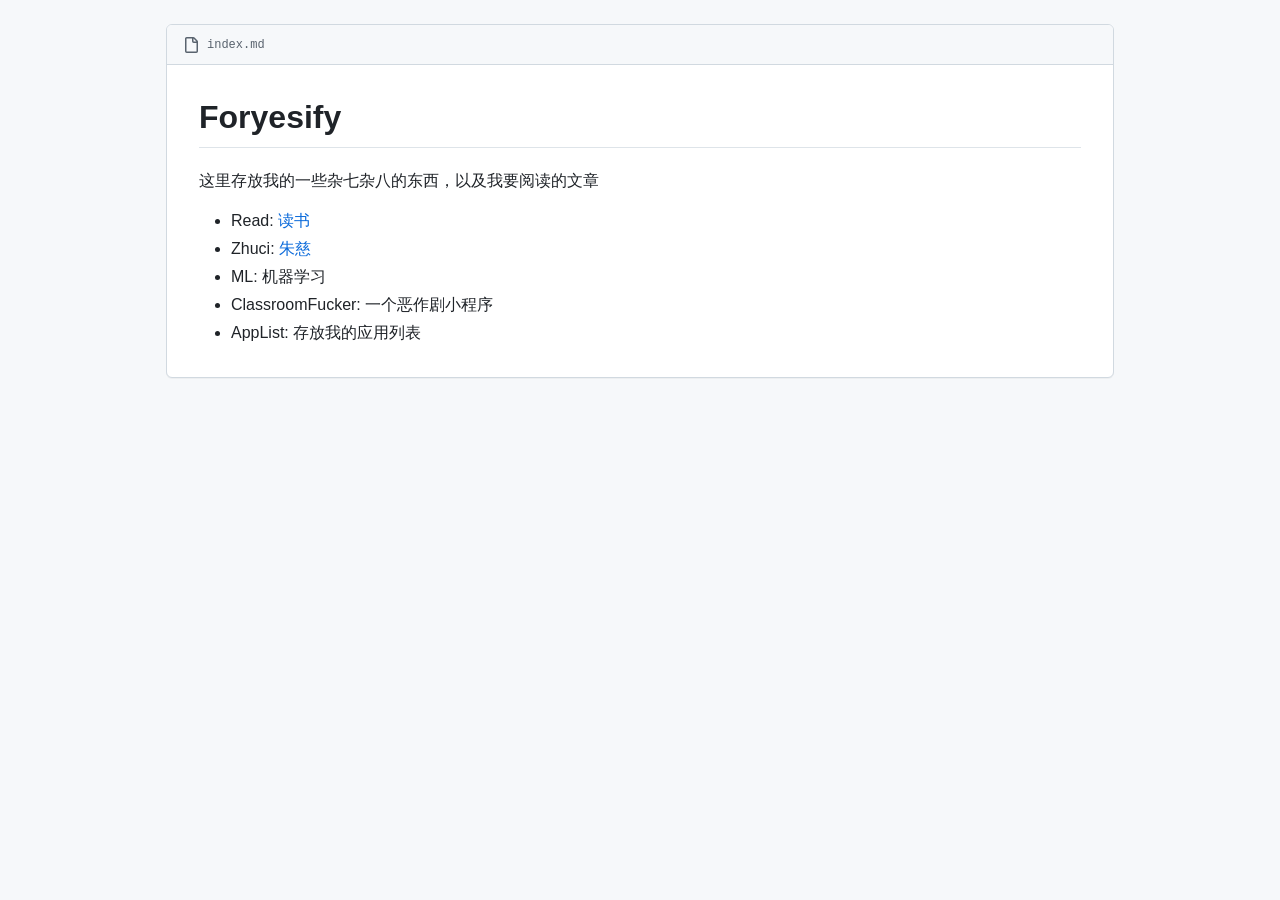
==== index.html @ 68f150b0 "dev: Zhuci" ====
<!DOCTYPE html>
<html lang="zh-CN">
<head>
  <meta charset="utf-8">
  <meta name="viewport" content="width=device-width, initial-scale=1">
  <meta name="color-scheme" content="light dark">
  <title>Foryesify</title>
  <style>
    :root {
      color-scheme: light dark;
      --fg: #1f2328;
      --fg-muted: #59636e;
      --accent: #0969da;
      --accent-hover: #0550ae;
      --canvas: #ffffff;
      --canvas-subtle: #f6f8fa;
      --border: #d1d9e0;
      --border-muted: #d1d9e0b3;
      --shadow: #1f23280a;
    }

    @media (prefers-color-scheme: dark) {
      :root {
        --fg: #e6edf3;
        --fg-muted: #9198a1;
        --accent: #4493f8;
        --accent-hover: #79b8ff;
        --canvas: #0d1117;
        --canvas-subtle: #151b23;
        --border: #3d444d;
        --border-muted: #3d444db3;
        --shadow: #01040966;
      }
    }

    * { box-sizing: border-box; }

    html,
    body {
      margin: 0;
      min-height: 100%;
    }

    body {
      color: var(--fg);
      background: var(--canvas-subtle);
      font-family: -apple-system, BlinkMacSystemFont, "Segoe UI", "Noto Sans", Helvetica, Arial, sans-serif, "Apple Color Emoji", "Segoe UI Emoji";
      font-size: 16px;
      line-height: 1.5;
    }

    .page {
      max-width: 1012px;
      margin: 0 auto;
      padding: 16px;
    }

    @media (min-width: 768px) {
      .page { padding: 24px 32px 40px; }
    }

    .file {
      overflow: hidden;
      background: var(--canvas);
      border: 1px solid var(--border);
      border-radius: 6px;
      box-shadow: 0 1px 0 var(--shadow);
    }

    .file-header {
      display: flex;
      align-items: center;
      gap: 8px;
      min-height: 40px;
      padding: 8px 16px;
      color: var(--fg-muted);
      background: var(--canvas-subtle);
      border-bottom: 1px solid var(--border);
      font-size: 12px;
      font-family: ui-monospace, SFMono-Regular, "SF Mono", Menlo, Consolas, "Liberation Mono", monospace;
    }

    .file-header svg {
      flex: none;
      fill: currentColor;
    }

    .markdown-body {
      padding: 32px;
      word-wrap: break-word;
    }

    .markdown-body > :first-child { margin-top: 0 !important; }
    .markdown-body > :last-child { margin-bottom: 0 !important; }

    .markdown-body h1,
    .markdown-body h2,
    .markdown-body h3,
    .markdown-body h4,
    .markdown-body h5,
    .markdown-body h6 {
      margin-top: 24px;
      margin-bottom: 16px;
      font-weight: 600;
      line-height: 1.25;
    }

    .markdown-body h1 {
      margin: 0.67em 0;
      padding-bottom: 0.3em;
      border-bottom: 1px solid var(--border-muted);
      font-size: 2em;
    }

    .markdown-body h2 {
      padding-bottom: 0.3em;
      border-bottom: 1px solid var(--border-muted);
      font-size: 1.5em;
    }

    .markdown-body p {
      margin-top: 0;
      margin-bottom: 16px;
    }

    .markdown-body ul,
    .markdown-body ol {
      margin-top: 0;
      margin-bottom: 16px;
      padding-left: 2em;
    }

    .markdown-body li + li { margin-top: 0.25em; }

    .markdown-body a {
      color: var(--accent);
      text-decoration: none;
    }

    .markdown-body a:hover {
      color: var(--accent-hover);
      text-decoration: underline;
    }

    @media (max-width: 544px) {
      .markdown-body { padding: 16px; }
    }
  </style>
</head>
<body>
  <main class="page">
    <article class="file">
      <header class="file-header">
        <svg width="16" height="16" viewBox="0 0 16 16" aria-hidden="true">
          <path d="M2 1.75C2 .784 2.784 0 3.75 0h6.586c.464 0 .909.184 1.237.513l2.914 2.914c.329.328.513.773.513 1.237v9.586A1.75 1.75 0 0 1 13.25 16h-9.5A1.75 1.75 0 0 1 2 14.25Zm1.75-.25a.25.25 0 0 0-.25.25v12.5c0 .138.112.25.25.25h9.5a.25.25 0 0 0 .25-.25V6h-2.75A1.75 1.75 0 0 1 9 4.25V1.5Zm6.75.062V4.25c0 .138.112.25.25.25h2.688l-.011-.013-2.914-2.914-.013-.011Z"/>
        </svg>
        index.md
      </header>
      <div class="markdown-body">
        <h1>Foryesify</h1>
        <p>这里存放我的一些杂七杂八的东西，以及我要阅读的文章</p>
        <ul>
          <li>Read: <a href="./Read/">读书</a></li>
          <li>Zhuci: <a href="./Zhuci/">朱慈</a></li>
          <li>ML: 机器学习</li>
          <li>ClassroomFucker: 一个恶作剧小程序</li>
          <li>AppList: 存放我的应用列表</li>
        </ul>
      </div>
    </article>
  </main>
</body>
</html>
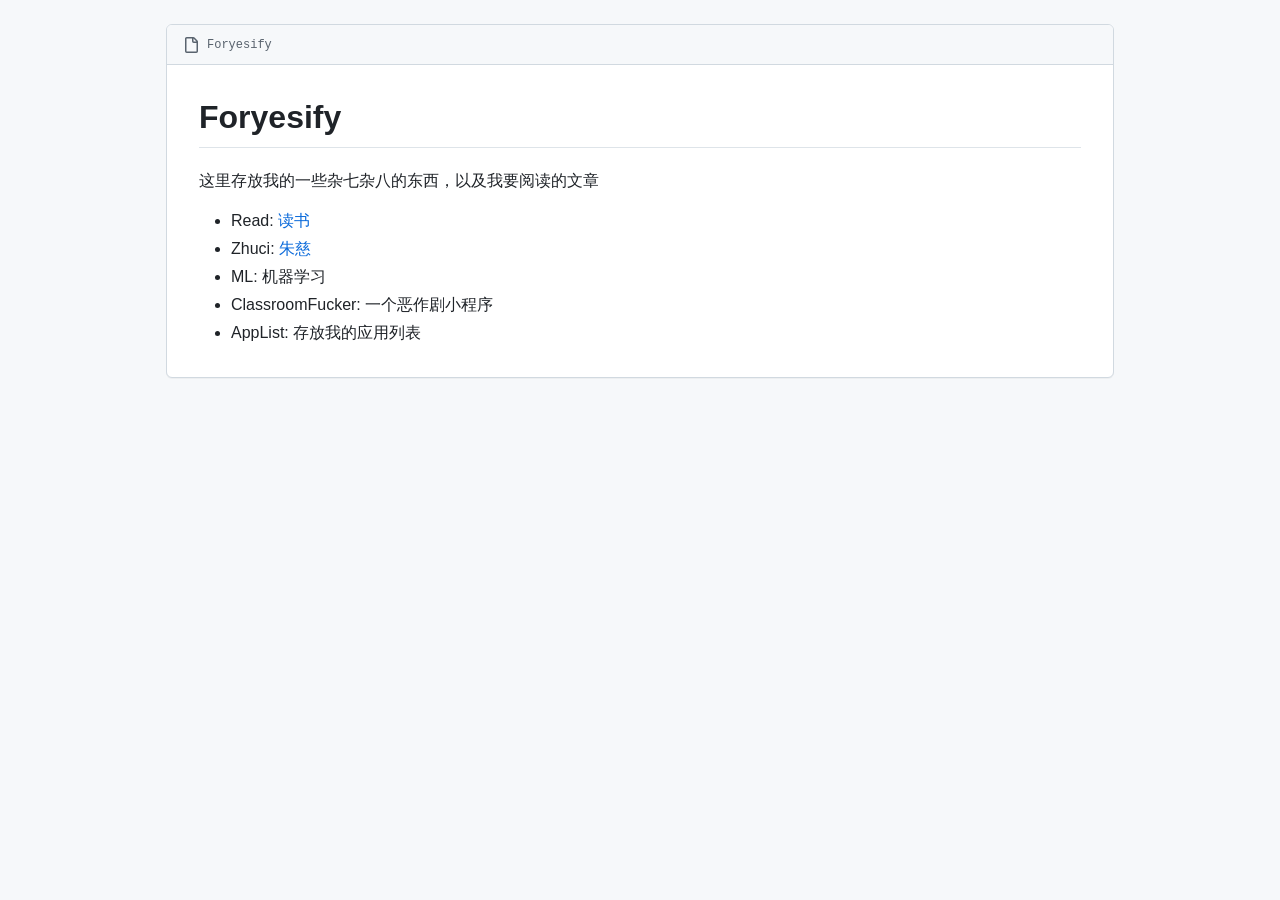
==== commit 9003a7a9: "devv: change name" ====
--- a/index.html
+++ b/index.html
@@ -154,7 +154,7 @@
         <svg width="16" height="16" viewBox="0 0 16 16" aria-hidden="true">
           <path d="M2 1.75C2 .784 2.784 0 3.75 0h6.586c.464 0 .909.184 1.237.513l2.914 2.914c.329.328.513.773.513 1.237v9.586A1.75 1.75 0 0 1 13.25 16h-9.5A1.75 1.75 0 0 1 2 14.25Zm1.75-.25a.25.25 0 0 0-.25.25v12.5c0 .138.112.25.25.25h9.5a.25.25 0 0 0 .25-.25V6h-2.75A1.75 1.75 0 0 1 9 4.25V1.5Zm6.75.062V4.25c0 .138.112.25.25.25h2.688l-.011-.013-2.914-2.914-.013-.011Z"/>
         </svg>
-        index.md
+        Foryesify
       </header>
       <div class="markdown-body">
         <h1>Foryesify</h1>
